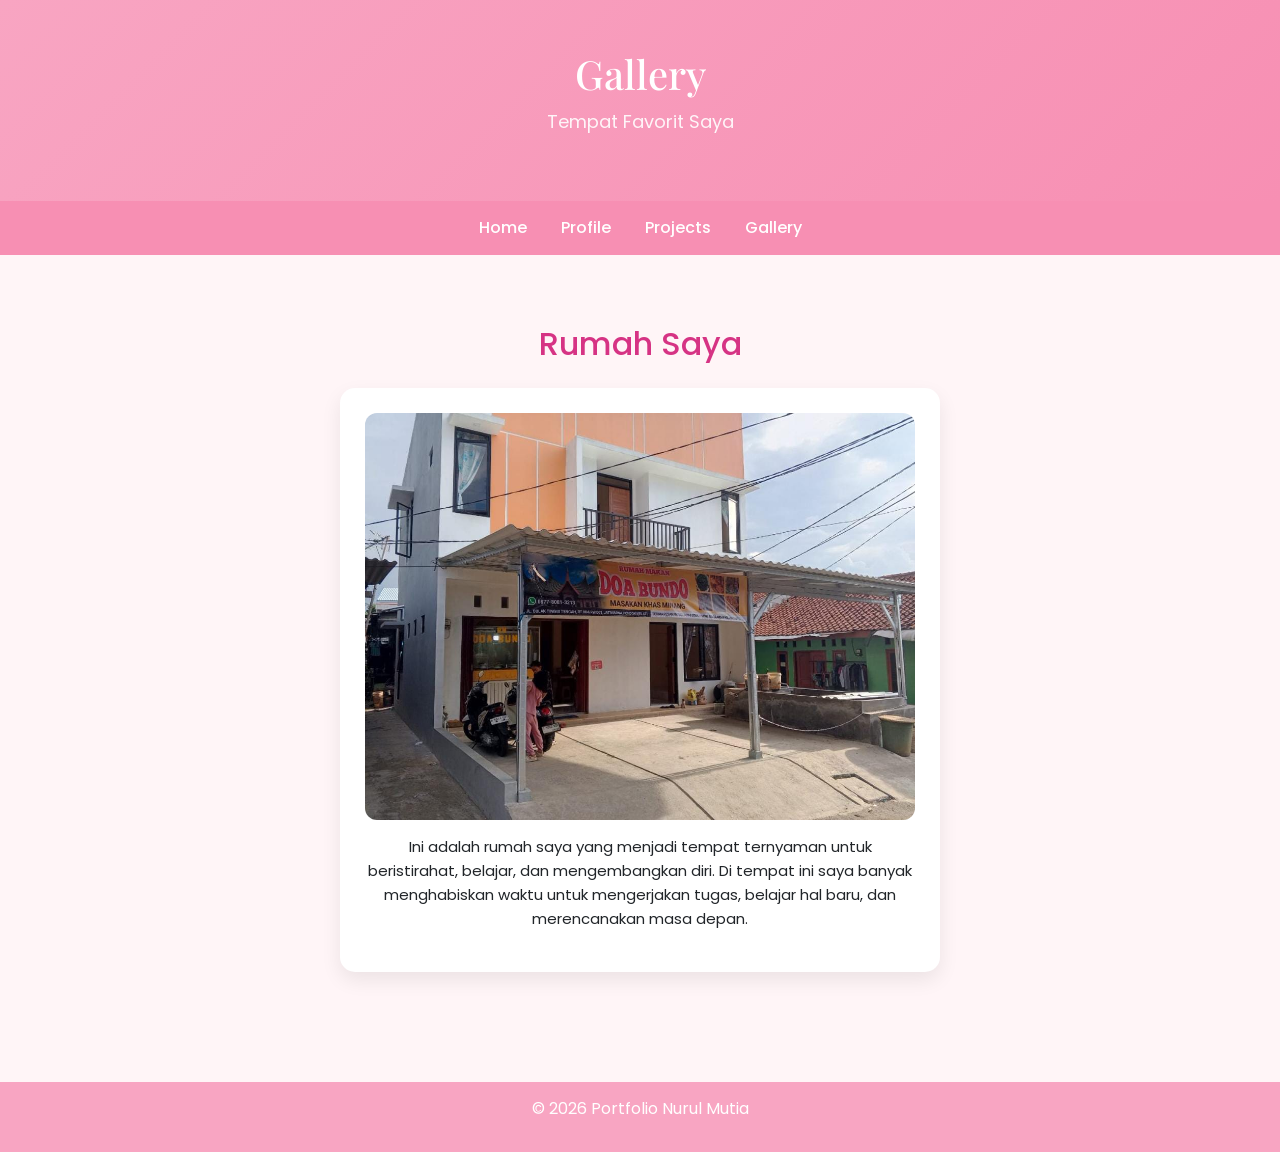
==== gallery.html @ 9f5ebc73 "Add files via upload" ====
<!DOCTYPE html>
<html lang="id">
<head>
<meta charset="UTF-8">
<title>Gallery</title>

<link href="https://cdn.jsdelivr.net/npm/bootstrap@5.3.0/dist/css/bootstrap.min.css" rel="stylesheet">
<link href="https://fonts.googleapis.com/css2?family=Poppins:wght@300;500;700&family=Playfair+Display:wght@500&display=swap" rel="stylesheet">
<link rel="stylesheet" href="style.css">
</head>

<body>

<header>
<h1>Gallery</h1>
<p>Tempat Favorit Saya</p>
</header>

<nav>
<a href="index.html">Home</a>
<a href="profile.html">Profile</a>
<a href="projects.html">Projects</a>
<a href="gallery.html">Gallery</a>
</nav>

<section>

<h2>Rumah Saya</h2>

<div class="gallery-box">

    <img src="rumah.jpeg" alt="Rumah Saya">

    <p>
    Ini adalah rumah saya yang menjadi tempat ternyaman untuk beristirahat, belajar, dan mengembangkan diri. 
    Di tempat ini saya banyak menghabiskan waktu untuk mengerjakan tugas, belajar hal baru, dan merencanakan masa depan.
    </p>

</div>

</section>

<footer>
<p>© 2026 Portfolio Nurul Mutia</p>
</footer>

</body>
</html>
---- style.css ----
body{
    margin:0;
    font-family:'Poppins', sans-serif;
    background:#fff5f7;
    scroll-behavior:smooth;
}

.logo-uag{
    position:fixed;
    top:10px;
    right:15px;
    display:flex;
    align-items:center;
    gap:8px;
    z-index:999;
}

.logo-uag img{
    width:45px;
}

.logo-uag p{
    margin:0;
    font-size:12px;
    color:#ffffff;
    font-weight:500;
}

header{
    background:linear-gradient(135deg,#f8a5c2,#f78fb3);
    color:white;
    text-align:center;
    padding:50px 20px;
}

header h1{
    font-family:'Playfair Display', serif;
    font-size:40px;
    margin-bottom:10px;
}

header p{
    font-size:18px;
    opacity:0.9;
}

nav{
    position:sticky;
    top:0;
    background:#f78fb3;
    padding:15px;
    text-align:center;
    z-index:1000;
}

nav a{
    color:white;
    margin:0 15px;
    text-decoration:none;
    font-weight:500;
    transition:0.3s;
}

nav a:hover{
    color:#ffe4ec;
}

section{
    padding:70px 20px;
    max-width:1000px; 
    margin:auto;
    text-align:center;
}

h2{
    color:#d63384;
    margin-bottom:25px;
}

.about img{
    width:200px;
    height:200px;
    object-fit:cover;
    border-radius:50%;
    display:block;
    margin:20px auto;
}

.projects{
    display:grid;
    grid-template-columns: repeat(3, 1fr); 
    gap:20px;
}

.card{
    background:white;
    padding:20px;
    border-radius:15px;
    width:30%;
    min-width:250px; 
}

.card:hover{
    transform:translateY(-5px);
}

.card img{
    width:100%;
    border-radius:10px;
}

.card h3{
    margin-top:15px;
    margin-bottom:10px;
}

.card p{
    margin-top:5px;
}

.img-group{
    display:flex;
    gap:10px;
}

.img-group img{
    width:50%;
    height:120px;
    object-fit:cover;
    border-radius:10px;
}

table{
    width:100%;
    border-collapse:collapse;
    margin-top:20px;
}

table, th, td{
    border:1px solid #f78fb3;
}

th{
    background:#f8a5c2;
    color:white;
}

td, th{
    padding:10px;
}

footer{
    background:#f8a5c2;
    color:white;
    text-align:center;
    padding:15px;
    margin-top:40px;
}

.gallery-box{
    background:white;
    padding:25px;
    border-radius:15px;
    box-shadow:0 8px 20px rgba(0,0,0,0.08);
    max-width:600px;
    margin:auto;
}

.gallery-box img{
    width:100%;
    border-radius:12px;
    margin-bottom:15px;
}

.gallery-box p{
    font-size:15px;
    line-height:1.6;
}

@media (max-width:768px){
    .card{
        width:100%;
    }    
}

@media (max-width:992px){
    .projects{
        grid-template-columns: repeat(2, 1fr);
    }
}

@media (max-width:768px){
    .projects{
        grid-template-columns: 1fr;
    }
  }
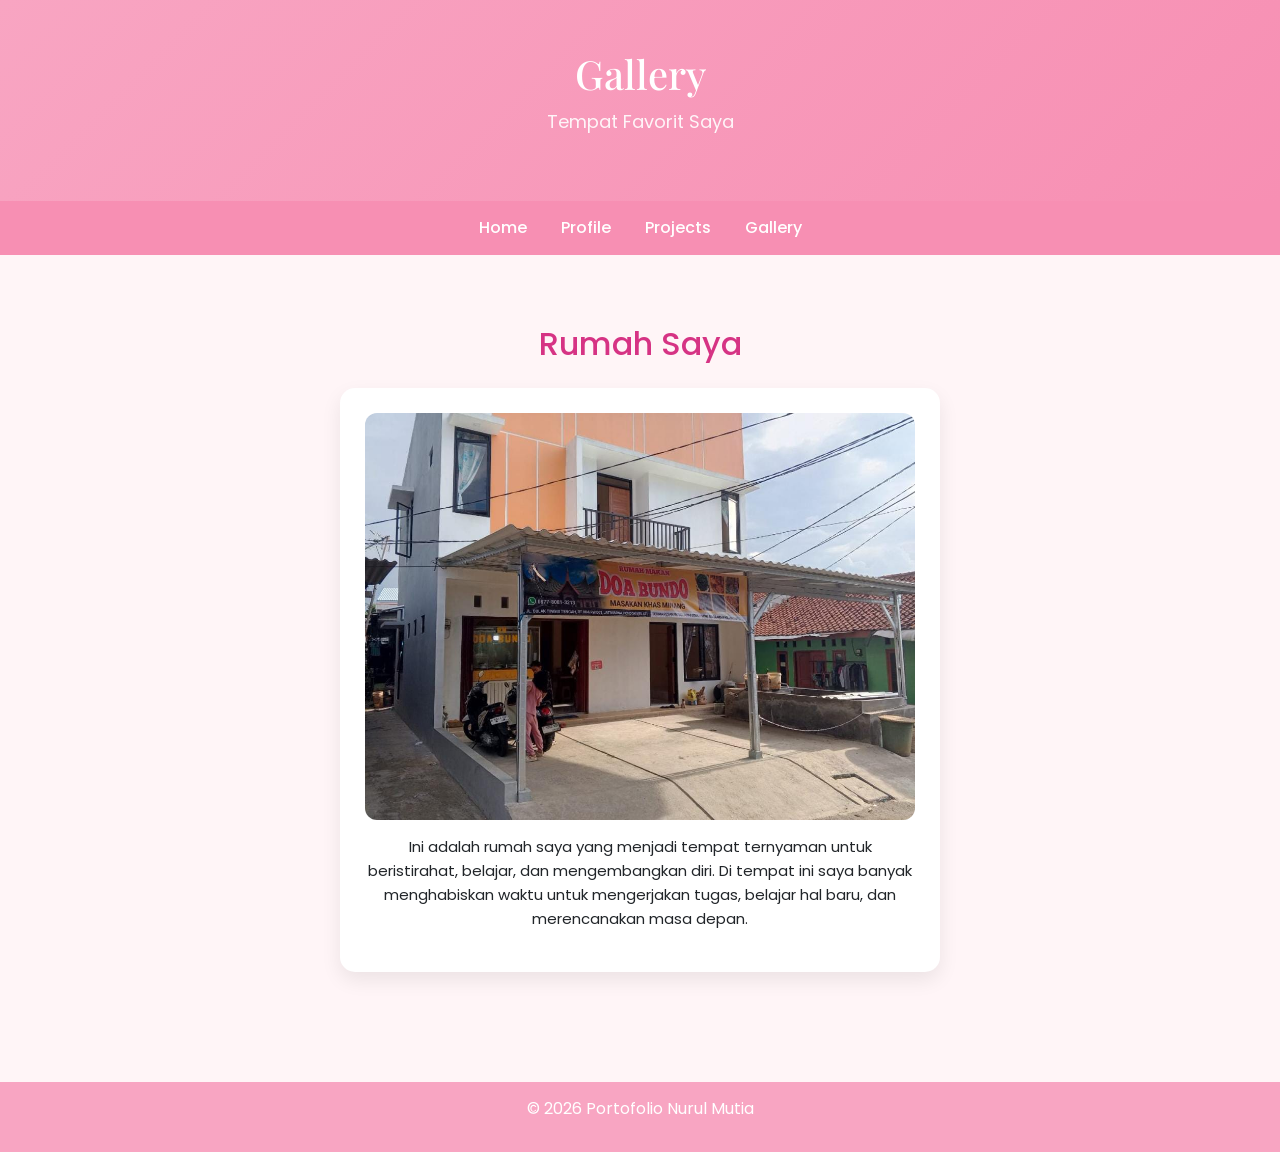
==== commit 551868f5: "Add files via upload" ====
--- a/gallery.html
+++ b/gallery.html
@@ -41,7 +41,7 @@
 </section>
 
 <footer>
-<p>© 2026 Portfolio Nurul Mutia</p>
+<p>© 2026 Portofolio Nurul Mutia</p>
 </footer>
 
 </body>
